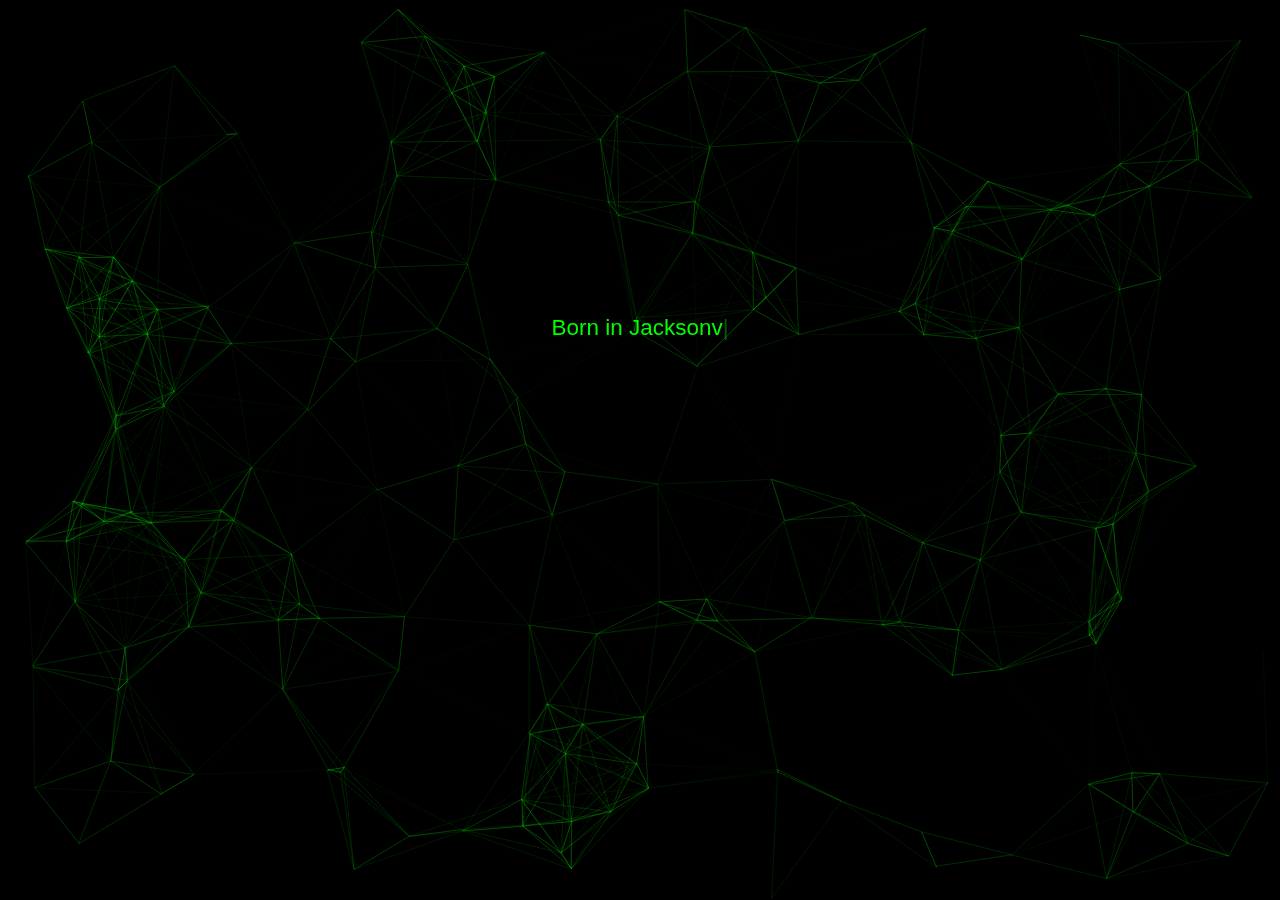
==== about.html @ b8ade673 "Add files via upload" ====
<!DOCTYPE html>
<!-- Author: Emily Black, 03/21/17 -->
<html lang="en">
<head>
	<meta charset="utf-8">
	<meta http-equiv="X-UA-Compatible" content="IE=edge">
	<meta name="viewport" content="width=device-width, initial-scale=1">

	<title>Emily Black</title>

	<link href="css/bootstrap.min.css" rel="stylesheet">
	<link href="css/background.css" rel="stylesheet">
	<link href="css/style2.css" rel="stylesheet">
	<link rel='shortcut icon' href='favicon.ico' type='image/x-icon'/>
	
	<script src="js/bootstrap.min.js"></script>
	<script src="js/jquery.min.js"></script>
	<script src="js/type-it.js"></script>
</head>
<body>
	<div id="particles-js"></div>
	<script src="js/particles.min.js"></script>
	<script src="js/background.js"></script>
	

	<div class="container">
		<span class="type-it" style="color:#00ff00;"></span>
	</div>

	<script>
		var first = "Born in Jacksonville, FL in late 1995, I was fortunate enough to grow up with the rapid changes in technology. I got to witness the end of some technologies and the advent of other technologies. The first computer language I learned was HTML - back when MySpace was a thing and you could customize profiles by embedding HTML. This happened at the age of 12. After buffing up a bit on HTML in high school, my first year of college unfolded and Java was the second computer language I learned. Ever since then, I've considered myself devoted to computer science. ❤";
		var second = "My hobbies include: Exercising • Gaming • Designing • Coding.";
		var third = "Want to go back <a href='index.html'>home</a>?";
		$('.type-it').typeIt({
			strings: [first, second, third]
		});
	</script>
	
</body>
</html>
---- css/background.css ----
/* ---- reset ---- */

body {
    margin: 0;
    font: normal 75% Arial, Helvetica, sans-serif;
}
canvas {
    display: block;
    vertical-align: bottom;
}
/* ---- particles.js container ---- */

#particles-js {
    position: absolute;
    width: 100%;
    height: 100%;
    background-color: #000000;
    background-image: url("");
    background-repeat: no-repeat;
    background-size: cover;
    background-position: 50% 50%;
}
---- css/style2.css ----
.container
{
	text-align: center;
	font-size: 3em;
	width: 36em;
	height: 12em;
	position: absolute;
    top:0;
    bottom: 0;
    left: 0;
    right: 0;

    margin: auto;
}
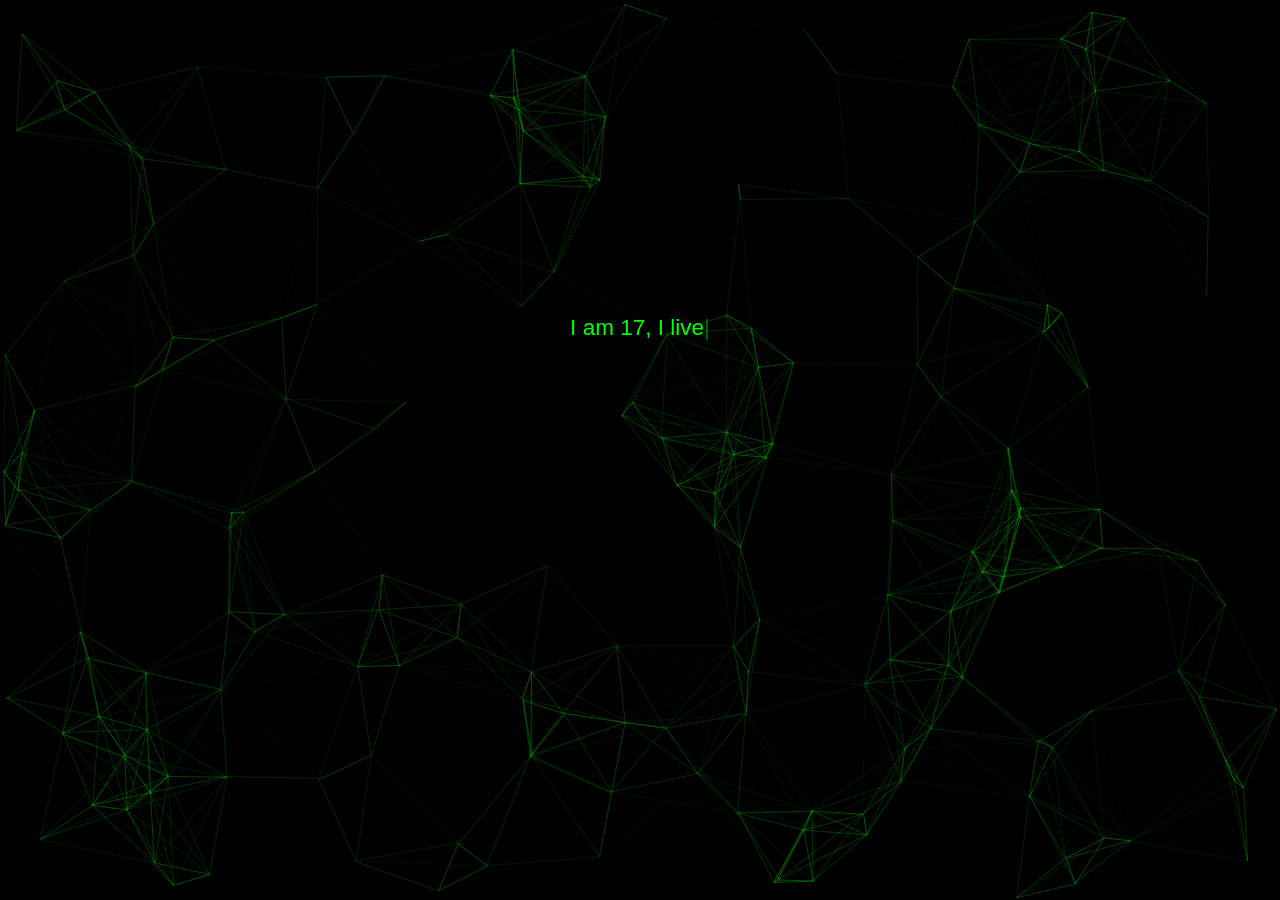
==== commit 267148c5: "Update about.html" ====
--- a/about.html
+++ b/about.html
@@ -6,7 +6,7 @@
 	<meta http-equiv="X-UA-Compatible" content="IE=edge">
 	<meta name="viewport" content="width=device-width, initial-scale=1">
 
-	<title>Emily Black</title>
+	<title>Yan Kelly</title>
 
 	<link href="css/bootstrap.min.css" rel="stylesheet">
 	<link href="css/background.css" rel="stylesheet">
@@ -28,8 +28,8 @@
 	</div>
 
 	<script>
-		var first = "Born in Jacksonville, FL in late 1995, I was fortunate enough to grow up with the rapid changes in technology. I got to witness the end of some technologies and the advent of other technologies. The first computer language I learned was HTML - back when MySpace was a thing and you could customize profiles by embedding HTML. This happened at the age of 12. After buffing up a bit on HTML in high school, my first year of college unfolded and Java was the second computer language I learned. Ever since then, I've considered myself devoted to computer science. ❤";
-		var second = "My hobbies include: Exercising • Gaming • Designing • Coding.";
+		var first = "I am 17, I live in the United Kingdom, I have a degree in Computer Engineering, And I've recently become a dev for Dank Memer, and Carl Bot";
+		var second = "• Coding.";
 		var third = "Want to go back <a href='index.html'>home</a>?";
 		$('.type-it').typeIt({
 			strings: [first, second, third]
@@ -37,4 +37,4 @@
 	</script>
 	
 </body>
-</html>+</html>
